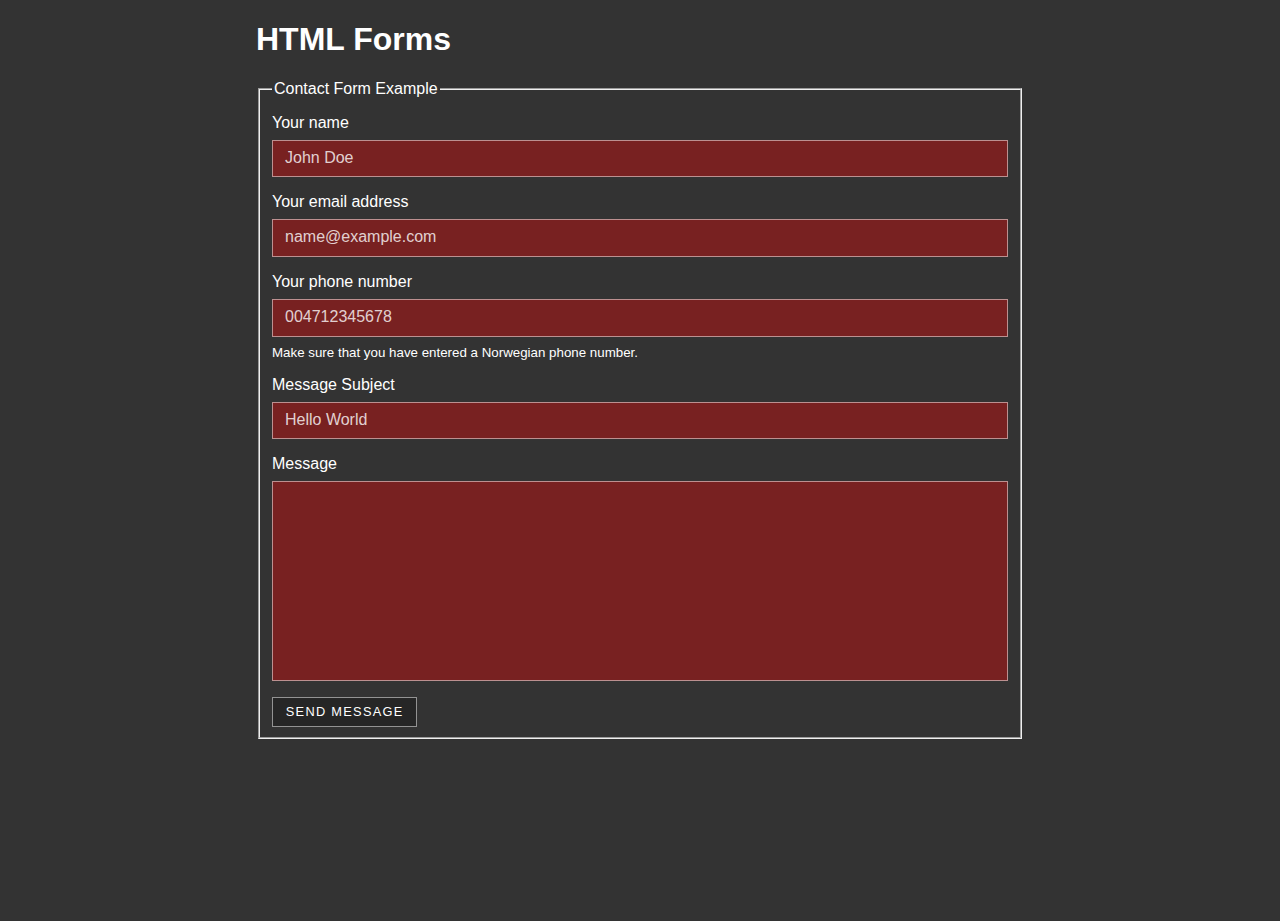
==== examples/contact.html @ cdcfd3ed "Adds example pages" ====
<!DOCTYPE html>
<html lang="en">
<head>
  <meta charset="UTF-8">
  <meta http-equiv="X-UA-Compatible" content="IE=edge">
  <meta name="viewport" content="width=device-width, initial-scale=1.0">
  <link rel="stylesheet" href="/css/style.css">
  <title>Forms</title>
</head>
<body class="dark-theme">
  <header>
    <div class="container">
      <h1><a href="/">HTML Forms</a></h1>
    </div>
  </header>
  <main>
    <div class="container">
      <form>
        <fieldset>
          <legend>Contact Form Example</legend>
          <div class="form-group">
            <label for="exampleNameInput1">Your name</label>
            <input type="text" class="form-control" id="exampleNameInput1"  placeholder="John Doe" required>
          </div>
          <div class="form-group">
            <label for="exampleInputEmail2">Your email address</label>
            <input type="email" class="form-control" id="exampleInputEmail2"  placeholder="name@example.com" required>
          </div>
          <div class="form-group">
            <label for="examplePhoneInput1">Your phone number</label>
            <input type="tel" class="form-control" id="examplePhoneInput1"  placeholder="004712345678" pattern="(0047|\+47|47)?\d{8}" title="Norwegian phone number format: Starting 0047, +47 or 47 followed by your 8 digit number with no spaces." required>
            <small>Make sure that you have entered a Norwegian phone number.</small>
          </div>
          <div class="form-group">
            <label for="exampleMessageInput1">Message Subject</label>
            <input type="text" class="form-control" id="exampleMessageInput1"  placeholder="Hello World" required>
          </div>
          <div class="form-group">
            <label for="exampleTextArea1">Message</label>
            <textarea id="exampleTextArea1" class="form-control" cols="30" rows="10" required></textarea>
          </div>
          <div class="form-group">
            <button class="btn btn-primary">Send Message</button>
          </div>
        </fieldset>
      </form>
    </div>
  </main>
</body>
</html>
---- css/style.css ----
*, *:before, *::after {
  box-sizing: inherit;
}

html, body {
  height: 100%;
}

body {
  box-sizing: border-box;
  margin: 0;
  font-family: -apple-system, BlinkMacSystemFont, 'Segoe UI', Roboto, Oxygen, Ubuntu, Cantarell, 'Open Sans', 'Helvetica Neue', sans-serif;
  color: white;
  background: #333;
}

h1 a {
  text-decoration: none;
}

a {
  color: inherit;
}

aside {
  background: #333;
  color: white;
  overflow-y: auto;
  border-left: 0.5rem solid rgba(255,255,255,.4);
  padding: 0 1rem;
}

aside :first-child {
  margin-top: 0;
}

aside :last-child {
  margin-bottom: 0;
}

.container {
  max-width: 800px;
  width: 100%;
  margin: 0 auto;
  padding: 0 1rem;
}

.flex-between {
  display: flex;
  justify-content: space-between;
  align-items: center;
}

.term {
  text-transform: uppercase;
  font-weight: bolder;
  text-decoration: underline;
}

.hidden {
  display: none;
}

:not(.loading) .results:empty + form.hidden {
  display: block;
}

.results {
  list-style: none;
  padding: 0;
  margin: 0;
  display: flex;
  flex-wrap: wrap;
  gap: 1rem;
  padding-bottom: 1rem;
}

.results:empty {
  padding: 0;
  display: none;
}

.result {
  position: relative;
  flex: 1 1 200px;
  min-height: 200px;
}

.result img {
  max-width: 100%;
  width: 100%;
  height: auto;
  display: block;
}

.result-title {
  position: absolute;
  bottom: 0;
  left: 0;
  width: 100%;
  padding: 0.5rem;
  background: rgba(0, 0, 0, 0.5);
  color: white;
  text-transform: uppercase;
  text-align: center;
}

.error {
  border: 1px solid;
  width: 100%;
  padding: 1rem;
  text-transform: uppercase;
  background: rgb(255, 0, 0, 0.34);
}


button,
input,
select,
textarea {
  font-family: inherit;
  font-size: 100%;
  vertical-align: baseline;
  border: 0;
  outline: 0;
  color: #fff;
}

button::-moz-focus-inner,
input::-moz-focus-inner {
  border: 0;
  padding: 0;
}

textarea {
  overflow: auto;
  vertical-align: top;
  resize: none;
}

[placeholder]::-webkit-input-placeholder { color: rgba(255,255,255,.8); }
[placeholder]:hover::-webkit-input-placeholder { color: rgba(255,255,255,.4); }
[placeholder]:focus::-webkit-input-placeholder { color: transparent; }

[placeholder]::-moz-placeholder { color: rgba(255,255,255,.8); }
[placeholder]:hover::-moz-placeholder { color: rgba(255,255,255,.4); }
[placeholder]:focus::-moz-placeholder { color: transparent; }

[placeholder]:-ms-input-placeholder { color: rgba(255,255,255,.8); }
[placeholder]:hover:-ms-input-placeholder { color: rgba(255,255,255,.4); }
[placeholder]:focus:-ms-input-placeholder { color: transparent; }

form {
  margin-bottom: 1rem;
}

form small {
  display: block;
  margin-top: 0.5rem;
}

fieldset {
  padding-top: 1rem;
}

label {
  display: inline-block;
  margin-bottom: .5rem;
}

.form-group {
  position: relative;
  margin-bottom: 1rem;
}

.form-group:last-of-type {
  margin-bottom: 0;
}

.form-control {
  display: block;
  width: 100%;
  padding: 0.5em 0.75em 0.6em 0.75em;
  margin: 0;
  border: 1px solid rgba(255,255,255,.5);
  background: rgba(0,0,0,.25);
}

.form-control:valid {
  background: rgb(0, 128, 0, 0.34);
}

.form-control:invalid {
  background: rgb(255, 0, 0, 0.34);
}

.form-control:valid + small {
  display: none;
}

.form-control:invalid + small {
  display: block;
}

.btn {
  display: inline-block;
  padding: 0.5em 1em;
  margin: 0;
  border: 1px solid rgba(255,255,255,.5);
  background: rgba(0,0,0,.25);
  color: #fff;
  text-decoration: none;
  text-transform: uppercase;
  font-weight: light;
  font-size: 0.8em;
  letter-spacing: 0.1em;
  cursor: pointer;
  transition: all .2s ease-in-out;
}

.btn:hover {
  background: rgba(255,255,255,.75);
  color: black
}
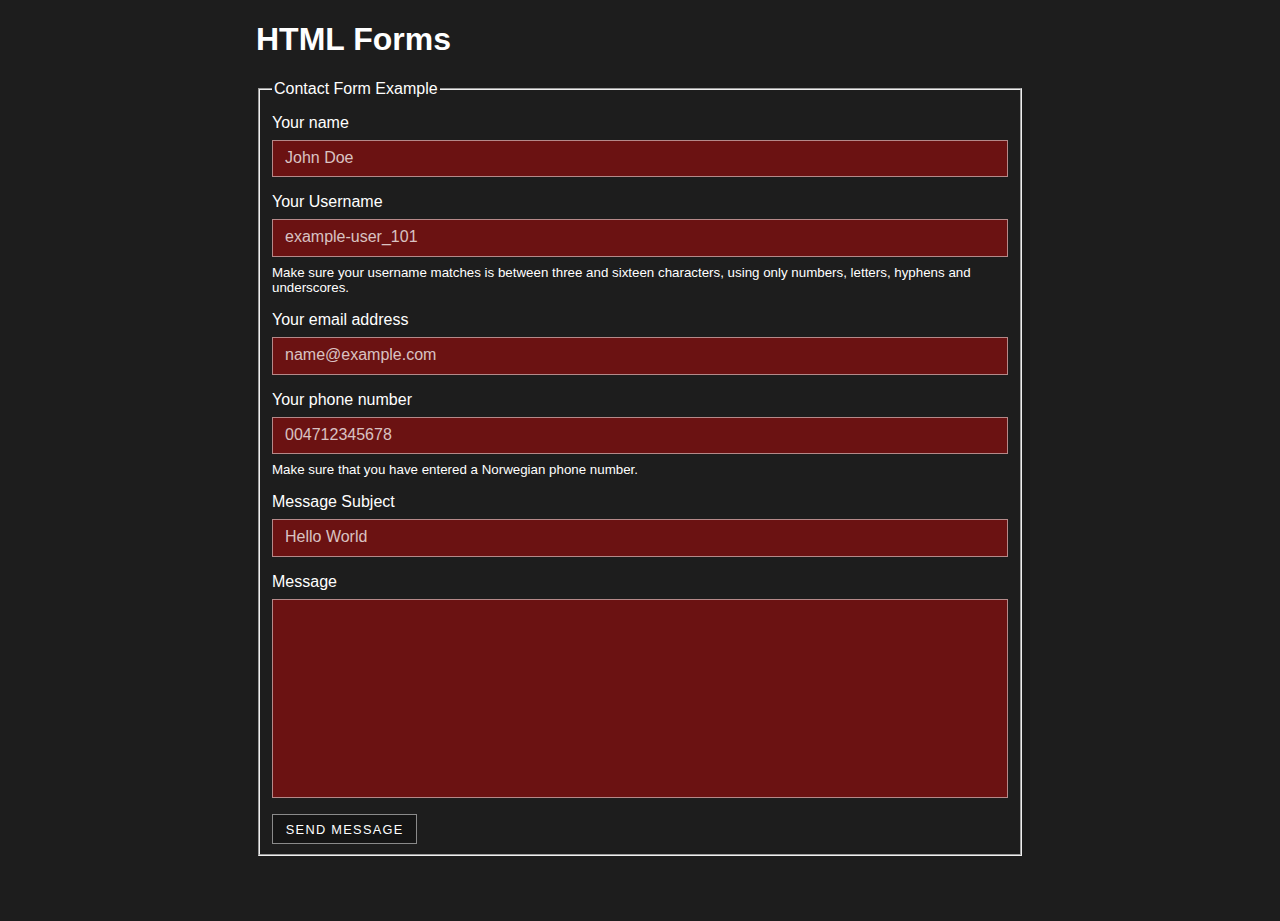
==== commit c95d50b6: "Updates examples" ====
--- a/examples/contact.html
+++ b/examples/contact.html
@@ -1,50 +1,111 @@
 <!DOCTYPE html>
 <html lang="en">
-<head>
-  <meta charset="UTF-8">
-  <meta http-equiv="X-UA-Compatible" content="IE=edge">
-  <meta name="viewport" content="width=device-width, initial-scale=1.0">
-  <link rel="stylesheet" href="/css/style.css">
-  <title>Forms</title>
-</head>
-<body class="dark-theme">
-  <header>
-    <div class="container">
-      <h1><a href="/">HTML Forms</a></h1>
-    </div>
-  </header>
-  <main>
-    <div class="container">
-      <form>
-        <fieldset>
-          <legend>Contact Form Example</legend>
-          <div class="form-group">
-            <label for="exampleNameInput1">Your name</label>
-            <input type="text" class="form-control" id="exampleNameInput1"  placeholder="John Doe" required>
-          </div>
-          <div class="form-group">
-            <label for="exampleInputEmail2">Your email address</label>
-            <input type="email" class="form-control" id="exampleInputEmail2"  placeholder="name@example.com" required>
-          </div>
-          <div class="form-group">
-            <label for="examplePhoneInput1">Your phone number</label>
-            <input type="tel" class="form-control" id="examplePhoneInput1"  placeholder="004712345678" pattern="(0047|\+47|47)?\d{8}" title="Norwegian phone number format: Starting 0047, +47 or 47 followed by your 8 digit number with no spaces." required>
-            <small>Make sure that you have entered a Norwegian phone number.</small>
-          </div>
-          <div class="form-group">
-            <label for="exampleMessageInput1">Message Subject</label>
-            <input type="text" class="form-control" id="exampleMessageInput1"  placeholder="Hello World" required>
-          </div>
-          <div class="form-group">
-            <label for="exampleTextArea1">Message</label>
-            <textarea id="exampleTextArea1" class="form-control" cols="30" rows="10" required></textarea>
-          </div>
-          <div class="form-group">
-            <button class="btn btn-primary">Send Message</button>
-          </div>
-        </fieldset>
-      </form>
-    </div>
-  </main>
-</body>
-</html>+  <head>
+    <meta charset="UTF-8" />
+    <meta http-equiv="X-UA-Compatible" content="IE=edge" />
+    <meta name="viewport" content="width=device-width, initial-scale=1.0" />
+    <link rel="stylesheet" href="/css/style.css" />
+    <title>Forms</title>
+  </head>
+  <body class="dark-theme">
+    <header>
+      <div class="container">
+        <h1><a href="/">HTML Forms</a></h1>
+      </div>
+    </header>
+    <main>
+      <div class="container">
+        <form id="contact" action="/thank-you.html" method="GET">
+          <fieldset>
+            <legend>Contact Form Example</legend>
+            <div class="form-group">
+              <label for="exampleNameInput1">Your name</label>
+              <input
+                type="text"
+                class="form-control"
+                id="exampleNameInput1"
+                placeholder="John Doe"
+                name="name"
+                required
+              />
+            </div>
+            <div class="form-group">
+              <label for="regex1">Your Username</label>
+              <input
+                type="text"
+                class="form-control"
+                id="regex1"
+                aria-describedby="regex1help"
+                pattern="^[a-z0-9_-]{3,16}$"
+                name="username"
+                required
+                placeholder="example-user_101"
+                title="3-16 character username containing only lowercase letters, numbers, underscore and hyphen"
+              />
+              <small id="regex1help"
+                >Make sure your username matches is between three and sixteen
+                characters, using only numbers, letters, hyphens and
+                underscores.</small
+              >
+            </div>
+            <div class="form-group">
+              <label for="exampleInputEmail2">Your email address</label>
+              <input
+                type="email"
+                name="email"
+                class="form-control"
+                id="exampleInputEmail2"
+                placeholder="name@example.com"
+                required
+              />
+            </div>
+            <div class="form-group">
+              <label for="examplePhoneInput3">Your phone number</label>
+              <input
+                type="tel"
+                name="phone"
+                class="form-control"
+                id="examplePhoneInput3"
+                placeholder="004712345678"
+                pattern="(0047|\+47|47)?\d{8}"
+                title="Norwegian phone number format: Starting 0047, +47 or 47 followed by your 8 digit number with no spaces."
+                required
+              />
+              <small
+                >Make sure that you have entered a Norwegian phone
+                number.</small
+              >
+            </div>
+            <div class="form-group">
+              <label for="exampleMessageInput2">Message Subject</label>
+              <input
+                type="text"
+                name="subject"
+                class="form-control"
+                id="exampleMessageInput2"
+                placeholder="Hello World"
+                minlength="4"
+                maxlength="20"
+                required
+              />
+            </div>
+            <div class="form-group">
+              <label for="exampleTextArea1">Message</label>
+              <textarea
+                name="message"
+                id="exampleTextArea1"
+                class="form-control"
+                cols="30"
+                rows="10"
+                required
+              ></textarea>
+            </div>
+            <div class="form-group">
+              <button class="btn btn-primary">Send Message</button>
+            </div>
+          </fieldset>
+        </form>
+      </div>
+    </main>
+  </body>
+</html>
--- a/css/style.css
+++ b/css/style.css
@@ -1,33 +1,19 @@
-*, *:before, *::after {
-  box-sizing: inherit;
+@import url('/css/variables.css');
+@import url('/css/reset.css');
+@import url('/css/layout.css');
+@import url('/css/form.css');
+@import url('/css/buttons.css');
+@import url('/css/search.css');
+@import url('/css/table.css');
+
+aside {
+  border-left: 0.5rem solid var(--light);
+  padding: 0 1rem;
 }
 
-html, body {
-  height: 100%;
-}
-
-body {
-  box-sizing: border-box;
-  margin: 0;
-  font-family: -apple-system, BlinkMacSystemFont, 'Segoe UI', Roboto, Oxygen, Ubuntu, Cantarell, 'Open Sans', 'Helvetica Neue', sans-serif;
-  color: white;
-  background: #333;
-}
-
-h1 a {
-  text-decoration: none;
-}
-
-a {
-  color: inherit;
-}
-
-aside {
-  background: #333;
-  color: white;
-  overflow-y: auto;
-  border-left: 0.5rem solid rgba(255,255,255,.4);
-  padding: 0 1rem;
+code {
+  display: inline-block;
+  background: var(--darker);
 }
 
 aside :first-child {
@@ -38,187 +24,11 @@
   margin-bottom: 0;
 }
 
-.container {
-  max-width: 800px;
-  width: 100%;
-  margin: 0 auto;
-  padding: 0 1rem;
-}
-
-.flex-between {
-  display: flex;
-  justify-content: space-between;
-  align-items: center;
-}
-
-.term {
-  text-transform: uppercase;
-  font-weight: bolder;
-  text-decoration: underline;
-}
-
-.hidden {
-  display: none;
-}
-
-:not(.loading) .results:empty + form.hidden {
-  display: block;
-}
-
-.results {
-  list-style: none;
-  padding: 0;
-  margin: 0;
-  display: flex;
-  flex-wrap: wrap;
-  gap: 1rem;
-  padding-bottom: 1rem;
-}
-
-.results:empty {
-  padding: 0;
-  display: none;
-}
-
-.result {
-  position: relative;
-  flex: 1 1 200px;
-  min-height: 200px;
-}
-
-.result img {
-  max-width: 100%;
-  width: 100%;
-  height: auto;
-  display: block;
-}
-
-.result-title {
-  position: absolute;
-  bottom: 0;
-  left: 0;
-  width: 100%;
-  padding: 0.5rem;
-  background: rgba(0, 0, 0, 0.5);
-  color: white;
-  text-transform: uppercase;
-  text-align: center;
-}
-
 .error {
   border: 1px solid;
   width: 100%;
   padding: 1rem;
   text-transform: uppercase;
-  background: rgb(255, 0, 0, 0.34);
+  background: var(--warning);
 }
 
-
-button,
-input,
-select,
-textarea {
-  font-family: inherit;
-  font-size: 100%;
-  vertical-align: baseline;
-  border: 0;
-  outline: 0;
-  color: #fff;
-}
-
-button::-moz-focus-inner,
-input::-moz-focus-inner {
-  border: 0;
-  padding: 0;
-}
-
-textarea {
-  overflow: auto;
-  vertical-align: top;
-  resize: none;
-}
-
-[placeholder]::-webkit-input-placeholder { color: rgba(255,255,255,.8); }
-[placeholder]:hover::-webkit-input-placeholder { color: rgba(255,255,255,.4); }
-[placeholder]:focus::-webkit-input-placeholder { color: transparent; }
-
-[placeholder]::-moz-placeholder { color: rgba(255,255,255,.8); }
-[placeholder]:hover::-moz-placeholder { color: rgba(255,255,255,.4); }
-[placeholder]:focus::-moz-placeholder { color: transparent; }
-
-[placeholder]:-ms-input-placeholder { color: rgba(255,255,255,.8); }
-[placeholder]:hover:-ms-input-placeholder { color: rgba(255,255,255,.4); }
-[placeholder]:focus:-ms-input-placeholder { color: transparent; }
-
-form {
-  margin-bottom: 1rem;
-}
-
-form small {
-  display: block;
-  margin-top: 0.5rem;
-}
-
-fieldset {
-  padding-top: 1rem;
-}
-
-label {
-  display: inline-block;
-  margin-bottom: .5rem;
-}
-
-.form-group {
-  position: relative;
-  margin-bottom: 1rem;
-}
-
-.form-group:last-of-type {
-  margin-bottom: 0;
-}
-
-.form-control {
-  display: block;
-  width: 100%;
-  padding: 0.5em 0.75em 0.6em 0.75em;
-  margin: 0;
-  border: 1px solid rgba(255,255,255,.5);
-  background: rgba(0,0,0,.25);
-}
-
-.form-control:valid {
-  background: rgb(0, 128, 0, 0.34);
-}
-
-.form-control:invalid {
-  background: rgb(255, 0, 0, 0.34);
-}
-
-.form-control:valid + small {
-  display: none;
-}
-
-.form-control:invalid + small {
-  display: block;
-}
-
-.btn {
-  display: inline-block;
-  padding: 0.5em 1em;
-  margin: 0;
-  border: 1px solid rgba(255,255,255,.5);
-  background: rgba(0,0,0,.25);
-  color: #fff;
-  text-decoration: none;
-  text-transform: uppercase;
-  font-weight: light;
-  font-size: 0.8em;
-  letter-spacing: 0.1em;
-  cursor: pointer;
-  transition: all .2s ease-in-out;
-}
-
-.btn:hover {
-  background: rgba(255,255,255,.75);
-  color: black
-}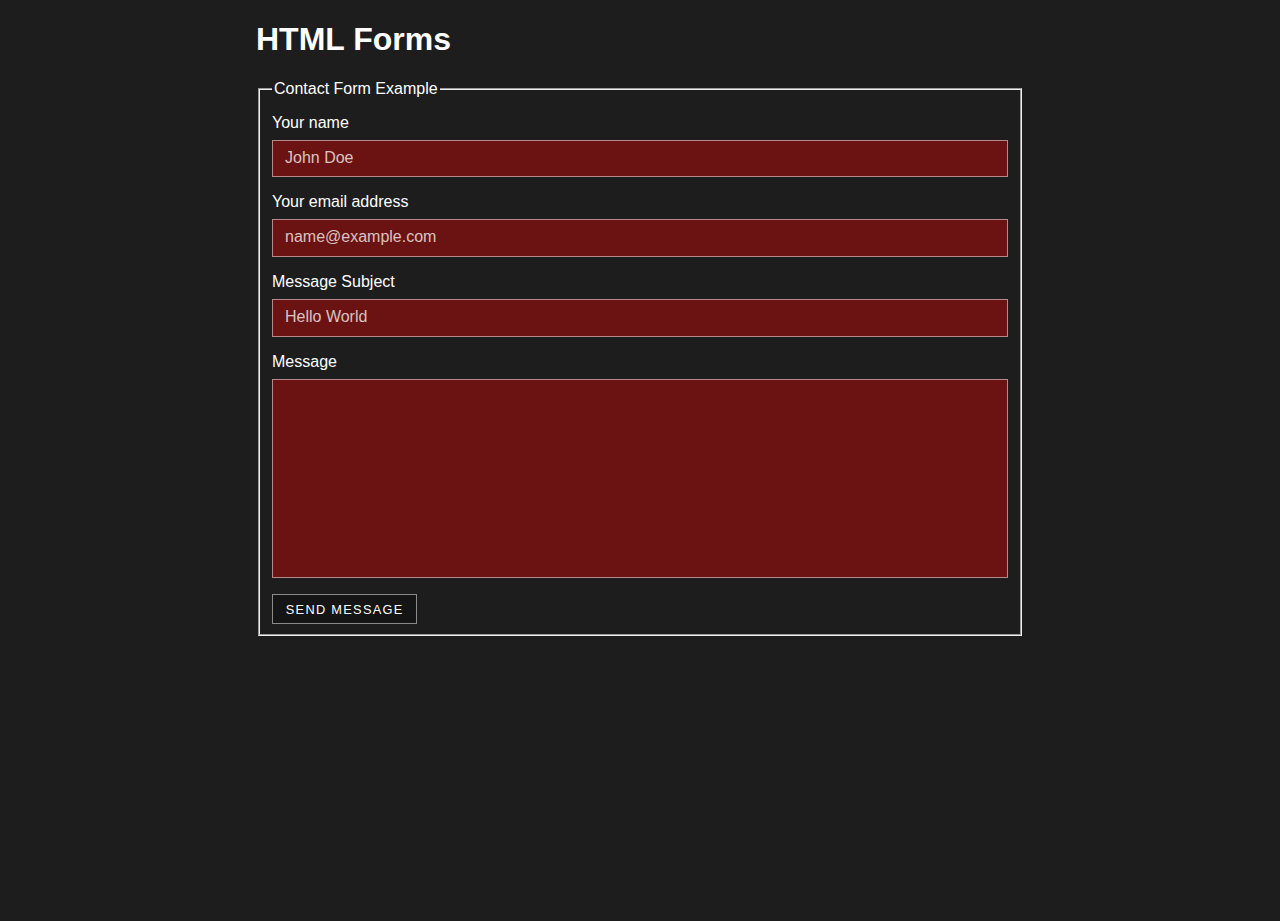
==== commit a3fdef34: "Adds contact event listener" ====
--- a/examples/contact.html
+++ b/examples/contact.html
@@ -15,7 +15,7 @@
     </header>
     <main>
       <div class="container">
-        <form id="contact" action="/thank-you.html" method="GET">
+        <form id="contact" action="/thank-you.html" method="POST">
           <fieldset>
             <legend>Contact Form Example</legend>
             <div class="form-group">
@@ -29,7 +29,7 @@
                 required
               />
             </div>
-            <div class="form-group">
+            <!-- <div class="form-group">
               <label for="regex1">Your Username</label>
               <input
                 type="text"
@@ -47,7 +47,7 @@
                 characters, using only numbers, letters, hyphens and
                 underscores.</small
               >
-            </div>
+            </div> -->
             <div class="form-group">
               <label for="exampleInputEmail2">Your email address</label>
               <input
@@ -59,7 +59,7 @@
                 required
               />
             </div>
-            <div class="form-group">
+            <!-- <div class="form-group">
               <label for="examplePhoneInput3">Your phone number</label>
               <input
                 type="tel"
@@ -75,7 +75,7 @@
                 >Make sure that you have entered a Norwegian phone
                 number.</small
               >
-            </div>
+            </div> -->
             <div class="form-group">
               <label for="exampleMessageInput2">Message Subject</label>
               <input
@@ -107,5 +107,6 @@
         </form>
       </div>
     </main>
+    <script src="/js/contact.js"></script>
   </body>
 </html>
--- a/css/style.css
+++ b/css/style.css
@@ -5,10 +5,15 @@
 @import url('/css/buttons.css');
 @import url('/css/search.css');
 @import url('/css/table.css');
+@import url('/css/navigation.css');
 
-aside {
+pre, aside {
   border-left: 0.5rem solid var(--light);
   padding: 0 1rem;
+}
+
+pre {
+  overflow-x: auto;
 }
 
 code {
@@ -32,3 +37,6 @@
   background: var(--warning);
 }
 
+#form-responses {
+  min-height: 50vh;
+}